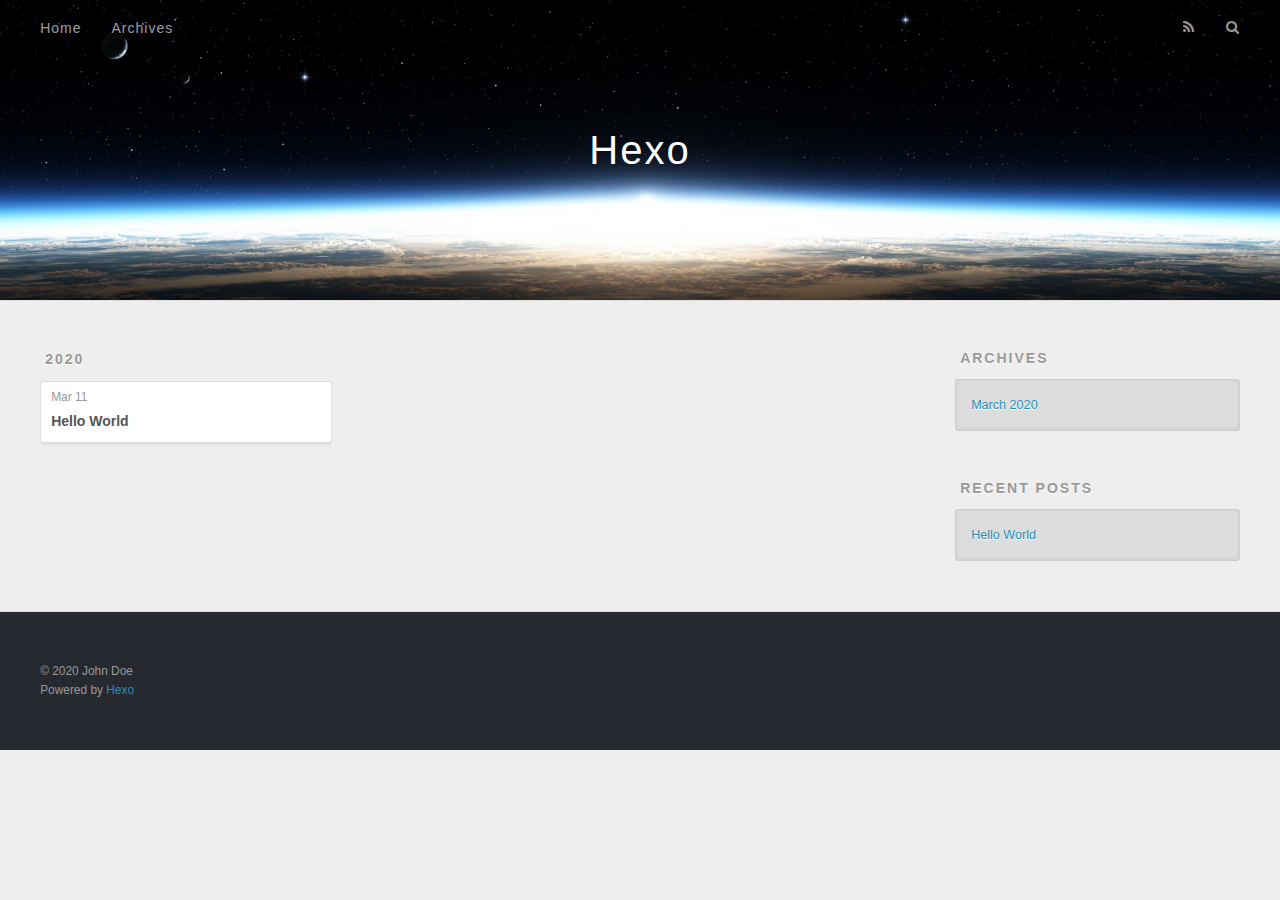
==== archives/index.html @ 2ec59926 "Site updated: 2020-03-11 22:30:48" ====
<!DOCTYPE html>
<html>
<head>
  <meta charset="utf-8">
  

  
  <title>Archives | Hexo</title>
  <meta name="viewport" content="width=device-width, initial-scale=1, maximum-scale=1">
  <meta property="og:type" content="website">
<meta property="og:title" content="Hexo">
<meta property="og:url" content="http://yoursite.com/archives/index.html">
<meta property="og:site_name" content="Hexo">
<meta property="og:locale" content="en_US">
<meta property="article:author" content="John Doe">
<meta name="twitter:card" content="summary">
  
    <link rel="alternate" href="/atom.xml" title="Hexo" type="application/atom+xml">
  
  
    <link rel="icon" href="/favicon.png">
  
  
    <link href="//fonts.googleapis.com/css?family=Source+Code+Pro" rel="stylesheet" type="text/css">
  
  
<link rel="stylesheet" href="/css/style.css">

<meta name="generator" content="Hexo 4.2.0"></head>

<body>
  <div id="container">
    <div id="wrap">
      <header id="header">
  <div id="banner"></div>
  <div id="header-outer" class="outer">
    <div id="header-title" class="inner">
      <h1 id="logo-wrap">
        <a href="/" id="logo">Hexo</a>
      </h1>
      
    </div>
    <div id="header-inner" class="inner">
      <nav id="main-nav">
        <a id="main-nav-toggle" class="nav-icon"></a>
        
          <a class="main-nav-link" href="/">Home</a>
        
          <a class="main-nav-link" href="/archives">Archives</a>
        
      </nav>
      <nav id="sub-nav">
        
          <a id="nav-rss-link" class="nav-icon" href="/atom.xml" title="RSS Feed"></a>
        
        <a id="nav-search-btn" class="nav-icon" title="Search"></a>
      </nav>
      <div id="search-form-wrap">
        <form action="//google.com/search" method="get" accept-charset="UTF-8" class="search-form"><input type="search" name="q" class="search-form-input" placeholder="Search"><button type="submit" class="search-form-submit">&#xF002;</button><input type="hidden" name="sitesearch" value="http://yoursite.com"></form>
      </div>
    </div>
  </div>
</header>
      <div class="outer">
        <section id="main">
  
  
    
    
      
      
      <section class="archives-wrap">
        <div class="archive-year-wrap">
          <a href="/archives/2020" class="archive-year">2020</a>
        </div>
        <div class="archives">
    
    <article class="archive-article archive-type-post">
  <div class="archive-article-inner">
    <header class="archive-article-header">
      <a href="/2020/03/11/hello-world/" class="archive-article-date">
  <time datetime="2020-03-11T14:07:43.048Z" itemprop="datePublished">Mar 11</time>
</a>
      
  
    <h1 itemprop="name">
      <a class="archive-article-title" href="/2020/03/11/hello-world/">Hello World</a>
    </h1>
  

    </header>
  </div>
</article>
  
  
    </div></section>
  


</section>
        
          <aside id="sidebar">
  
    

  
    

  
    
  
    
  <div class="widget-wrap">
    <h3 class="widget-title">Archives</h3>
    <div class="widget">
      <ul class="archive-list"><li class="archive-list-item"><a class="archive-list-link" href="/archives/2020/03/">March 2020</a></li></ul>
    </div>
  </div>


  
    
  <div class="widget-wrap">
    <h3 class="widget-title">Recent Posts</h3>
    <div class="widget">
      <ul>
        
          <li>
            <a href="/2020/03/11/hello-world/">Hello World</a>
          </li>
        
      </ul>
    </div>
  </div>

  
</aside>
        
      </div>
      <footer id="footer">
  
  <div class="outer">
    <div id="footer-info" class="inner">
      &copy; 2020 John Doe<br>
      Powered by <a href="http://hexo.io/" target="_blank">Hexo</a>
    </div>
  </div>
</footer>
    </div>
    <nav id="mobile-nav">
  
    <a href="/" class="mobile-nav-link">Home</a>
  
    <a href="/archives" class="mobile-nav-link">Archives</a>
  
</nav>
    

<script src="//ajax.googleapis.com/ajax/libs/jquery/2.0.3/jquery.min.js"></script>


  
<link rel="stylesheet" href="/fancybox/jquery.fancybox.css">

  
<script src="/fancybox/jquery.fancybox.pack.js"></script>




<script src="/js/script.js"></script>




  </div>
</body>
</html>
---- css/style.css ----
body {
  width: 100%;
}
body:before,
body:after {
  content: "";
  display: table;
}
body:after {
  clear: both;
}
html,
body,
div,
span,
applet,
object,
iframe,
h1,
h2,
h3,
h4,
h5,
h6,
p,
blockquote,
pre,
a,
abbr,
acronym,
address,
big,
cite,
code,
del,
dfn,
em,
img,
ins,
kbd,
q,
s,
samp,
small,
strike,
strong,
sub,
sup,
tt,
var,
dl,
dt,
dd,
ol,
ul,
li,
fieldset,
form,
label,
legend,
table,
caption,
tbody,
tfoot,
thead,
tr,
th,
td {
  margin: 0;
  padding: 0;
  border: 0;
  outline: 0;
  font-weight: inherit;
  font-style: inherit;
  font-family: inherit;
  font-size: 100%;
  vertical-align: baseline;
}
body {
  line-height: 1;
  color: #000;
  background: #fff;
}
ol,
ul {
  list-style: none;
}
table {
  border-collapse: separate;
  border-spacing: 0;
  vertical-align: middle;
}
caption,
th,
td {
  text-align: left;
  font-weight: normal;
  vertical-align: middle;
}
a img {
  border: none;
}
input,
button {
  margin: 0;
  padding: 0;
}
input::-moz-focus-inner,
button::-moz-focus-inner {
  border: 0;
  padding: 0;
}
@font-face {
  font-family: FontAwesome;
  font-style: normal;
  font-weight: normal;
  src: url("fonts/fontawesome-webfont.eot?v=#4.0.3");
  src: url("fonts/fontawesome-webfont.eot?#iefix&v=#4.0.3") format("embedded-opentype"), url("fonts/fontawesome-webfont.woff?v=#4.0.3") format("woff"), url("fonts/fontawesome-webfont.ttf?v=#4.0.3") format("truetype"), url("fonts/fontawesome-webfont.svg#fontawesomeregular?v=#4.0.3") format("svg");
}
html,
body,
#container {
  height: 100%;
}
body {
  background: #eee;
  font: 14px -apple-system, BlinkMacSystemFont, "Segoe UI", "Roboto", "Oxygen", "Ubuntu", "Cantarell", "Fira Sans", "Droid Sans", "Helvetica Neue", sans-serif;
  -webkit-text-size-adjust: 100%;
}
.outer {
  max-width: 1220px;
  margin: 0 auto;
  padding: 0 20px;
}
.outer:before,
.outer:after {
  content: "";
  display: table;
}
.outer:after {
  clear: both;
}
.inner {
  display: inline;
  float: left;
  width: 98.33333333333333%;
  margin: 0 0.833333333333333%;
}
.left,
.alignleft {
  float: left;
}
.right,
.alignright {
  float: right;
}
.clear {
  clear: both;
}
#container {
  position: relative;
}
.mobile-nav-on {
  overflow: hidden;
}
#wrap {
  height: 100%;
  width: 100%;
  position: absolute;
  top: 0;
  left: 0;
  -webkit-transition: 0.2s ease-out;
  -moz-transition: 0.2s ease-out;
  -ms-transition: 0.2s ease-out;
  transition: 0.2s ease-out;
  z-index: 1;
  background: #eee;
}
.mobile-nav-on #wrap {
  left: 280px;
}
@media screen and (min-width: 768px) {
  #main {
    display: inline;
    float: left;
    width: 73.33333333333333%;
    margin: 0 0.833333333333333%;
  }
}
.article-date,
.article-category-link,
.archive-year,
.widget-title {
  text-decoration: none;
  text-transform: uppercase;
  letter-spacing: 2px;
  color: #999;
  margin-bottom: 1em;
  margin-left: 5px;
  line-height: 1em;
  text-shadow: 0 1px #fff;
  font-weight: bold;
}
.article-inner,
.archive-article-inner {
  background: #fff;
  -webkit-box-shadow: 1px 2px 3px #ddd;
  box-shadow: 1px 2px 3px #ddd;
  border: 1px solid #ddd;
  border-radius: 3px;
}
.article-entry h1,
.widget h1 {
  font-size: 2em;
}
.article-entry h2,
.widget h2 {
  font-size: 1.5em;
}
.article-entry h3,
.widget h3 {
  font-size: 1.3em;
}
.article-entry h4,
.widget h4 {
  font-size: 1.2em;
}
.article-entry h5,
.widget h5 {
  font-size: 1em;
}
.article-entry h6,
.widget h6 {
  font-size: 1em;
  color: #999;
}
.article-entry hr,
.widget hr {
  border: 1px dashed #ddd;
}
.article-entry strong,
.widget strong {
  font-weight: bold;
}
.article-entry em,
.widget em,
.article-entry cite,
.widget cite {
  font-style: italic;
}
.article-entry sup,
.widget sup,
.article-entry sub,
.widget sub {
  font-size: 0.75em;
  line-height: 0;
  position: relative;
  vertical-align: baseline;
}
.article-entry sup,
.widget sup {
  top: -0.5em;
}
.article-entry sub,
.widget sub {
  bottom: -0.2em;
}
.article-entry small,
.widget small {
  font-size: 0.85em;
}
.article-entry acronym,
.widget acronym,
.article-entry abbr,
.widget abbr {
  border-bottom: 1px dotted;
}
.article-entry ul,
.widget ul,
.article-entry ol,
.widget ol,
.article-entry dl,
.widget dl {
  margin: 0 20px;
  line-height: 1.6em;
}
.article-entry ul ul,
.widget ul ul,
.article-entry ol ul,
.widget ol ul,
.article-entry ul ol,
.widget ul ol,
.article-entry ol ol,
.widget ol ol {
  margin-top: 0;
  margin-bottom: 0;
}
.article-entry ul,
.widget ul {
  list-style: disc;
}
.article-entry ol,
.widget ol {
  list-style: decimal;
}
.article-entry dt,
.widget dt {
  font-weight: bold;
}
#header {
  height: 300px;
  position: relative;
  border-bottom: 1px solid #ddd;
}
#header:before,
#header:after {
  content: "";
  position: absolute;
  left: 0;
  right: 0;
  height: 40px;
}
#header:before {
  top: 0;
  background: -webkit-linear-gradient(rgba(0,0,0,0.2), transparent);
  background: -moz-linear-gradient(rgba(0,0,0,0.2), transparent);
  background: -ms-linear-gradient(rgba(0,0,0,0.2), transparent);
  background: linear-gradient(rgba(0,0,0,0.2), transparent);
}
#header:after {
  bottom: 0;
  background: -webkit-linear-gradient(transparent, rgba(0,0,0,0.2));
  background: -moz-linear-gradient(transparent, rgba(0,0,0,0.2));
  background: -ms-linear-gradient(transparent, rgba(0,0,0,0.2));
  background: linear-gradient(transparent, rgba(0,0,0,0.2));
}
#header-outer {
  height: 100%;
  position: relative;
}
#header-inner {
  position: relative;
  overflow: hidden;
}
#banner {
  position: absolute;
  top: 0;
  left: 0;
  width: 100%;
  height: 100%;
  background: url("images/banner.jpg") center #000;
  -webkit-background-size: cover;
  -moz-background-size: cover;
  background-size: cover;
  z-index: -1;
}
#header-title {
  text-align: center;
  height: 40px;
  position: absolute;
  top: 50%;
  left: 0;
  margin-top: -20px;
}
#logo,
#subtitle {
  text-decoration: none;
  color: #fff;
  font-weight: 300;
  text-shadow: 0 1px 4px rgba(0,0,0,0.3);
}
#logo {
  font-size: 40px;
  line-height: 40px;
  letter-spacing: 2px;
}
#subtitle {
  font-size: 16px;
  line-height: 16px;
  letter-spacing: 1px;
}
#subtitle-wrap {
  margin-top: 16px;
}
#main-nav {
  float: left;
  margin-left: -15px;
}
.nav-icon,
.main-nav-link {
  float: left;
  color: #fff;
  opacity: 0.6;
  text-decoration: none;
  text-shadow: 0 1px rgba(0,0,0,0.2);
  -webkit-transition: opacity 0.2s;
  -moz-transition: opacity 0.2s;
  -ms-transition: opacity 0.2s;
  transition: opacity 0.2s;
  display: block;
  padding: 20px 15px;
}
.nav-icon:hover,
.main-nav-link:hover {
  opacity: 1;
}
.nav-icon {
  font-family: FontAwesome;
  text-align: center;
  font-size: 14px;
  width: 14px;
  height: 14px;
  padding: 20px 15px;
  position: relative;
  cursor: pointer;
}
.main-nav-link {
  font-weight: 300;
  letter-spacing: 1px;
}
@media screen and (max-width: 479px) {
  .main-nav-link {
    display: none;
  }
}
#main-nav-toggle {
  display: none;
}
#main-nav-toggle:before {
  content: "\f0c9";
}
@media screen and (max-width: 479px) {
  #main-nav-toggle {
    display: block;
  }
}
#sub-nav {
  float: right;
  margin-right: -15px;
}
#nav-rss-link:before {
  content: "\f09e";
}
#nav-search-btn:before {
  content: "\f002";
}
#search-form-wrap {
  position: absolute;
  top: 15px;
  width: 150px;
  height: 30px;
  right: -150px;
  opacity: 0;
  -webkit-transition: 0.2s ease-out;
  -moz-transition: 0.2s ease-out;
  -ms-transition: 0.2s ease-out;
  transition: 0.2s ease-out;
}
#search-form-wrap.on {
  opacity: 1;
  right: 0;
}
@media screen and (max-width: 479px) {
  #search-form-wrap {
    width: 100%;
    right: -100%;
  }
}
.search-form {
  position: absolute;
  top: 0;
  left: 0;
  right: 0;
  background: #fff;
  padding: 5px 15px;
  border-radius: 15px;
  -webkit-box-shadow: 0 0 10px rgba(0,0,0,0.3);
  box-shadow: 0 0 10px rgba(0,0,0,0.3);
}
.search-form-input {
  border: none;
  background: none;
  color: #555;
  width: 100%;
  font: 13px -apple-system, BlinkMacSystemFont, "Segoe UI", "Roboto", "Oxygen", "Ubuntu", "Cantarell", "Fira Sans", "Droid Sans", "Helvetica Neue", sans-serif;
  outline: none;
}
.search-form-input::-webkit-search-results-decoration,
.search-form-input::-webkit-search-cancel-button {
  -webkit-appearance: none;
}
.search-form-submit {
  position: absolute;
  top: 50%;
  right: 10px;
  margin-top: -7px;
  font: 13px FontAwesome;
  border: none;
  background: none;
  color: #bbb;
  cursor: pointer;
}
.search-form-submit:hover,
.search-form-submit:focus {
  color: #777;
}
.article {
  margin: 50px 0;
}
.article-inner {
  overflow: hidden;
}
.article-meta:before,
.article-meta:after {
  content: "";
  display: table;
}
.article-meta:after {
  clear: both;
}
.article-date {
  float: left;
}
.article-category {
  float: left;
  line-height: 1em;
  color: #ccc;
  text-shadow: 0 1px #fff;
  margin-left: 8px;
}
.article-category:before {
  content: "\2022";
}
.article-category-link {
  margin: 0 12px 1em;
}
.article-header {
  padding: 20px 20px 0;
}
.article-title {
  text-decoration: none;
  font-size: 2em;
  font-weight: bold;
  color: #555;
  line-height: 1.1em;
  -webkit-transition: color 0.2s;
  -moz-transition: color 0.2s;
  -ms-transition: color 0.2s;
  transition: color 0.2s;
}
a.article-title:hover {
  color: #258fb8;
}
.article-entry {
  color: #555;
  padding: 0 20px;
}
.article-entry:before,
.article-entry:after {
  content: "";
  display: table;
}
.article-entry:after {
  clear: both;
}
.article-entry p,
.article-entry table {
  line-height: 1.6em;
  margin: 1.6em 0;
}
.article-entry h1,
.article-entry h2,
.article-entry h3,
.article-entry h4,
.article-entry h5,
.article-entry h6 {
  font-weight: bold;
}
.article-entry h1,
.article-entry h2,
.article-entry h3,
.article-entry h4,
.article-entry h5,
.article-entry h6 {
  line-height: 1.1em;
  margin: 1.1em 0;
}
.article-entry a {
  color: #258fb8;
  text-decoration: none;
}
.article-entry a:hover {
  text-decoration: underline;
}
.article-entry ul,
.article-entry ol,
.article-entry dl {
  margin-top: 1.6em;
  margin-bottom: 1.6em;
}
.article-entry img,
.article-entry video {
  max-width: 100%;
  height: auto;
  display: block;
  margin: auto;
}
.article-entry iframe {
  border: none;
}
.article-entry table {
  width: 100%;
  border-collapse: collapse;
  border-spacing: 0;
}
.article-entry th {
  font-weight: bold;
  border-bottom: 3px solid #ddd;
  padding-bottom: 0.5em;
}
.article-entry td {
  border-bottom: 1px solid #ddd;
  padding: 10px 0;
}
.article-entry blockquote {
  font-family: Georgia, "Times New Roman", serif;
  font-size: 1.4em;
  margin: 1.6em 20px;
  text-align: center;
}
.article-entry blockquote footer {
  font-size: 14px;
  margin: 1.6em 0;
  font-family: -apple-system, BlinkMacSystemFont, "Segoe UI", "Roboto", "Oxygen", "Ubuntu", "Cantarell", "Fira Sans", "Droid Sans", "Helvetica Neue", sans-serif;
}
.article-entry blockquote footer cite:before {
  content: "—";
  padding: 0 0.5em;
}
.article-entry .pullquote {
  text-align: left;
  width: 45%;
  margin: 0;
}
.article-entry .pullquote.left {
  margin-left: 0.5em;
  margin-right: 1em;
}
.article-entry .pullquote.right {
  margin-right: 0.5em;
  margin-left: 1em;
}
.article-entry .caption {
  color: #999;
  display: block;
  font-size: 0.9em;
  margin-top: 0.5em;
  position: relative;
  text-align: center;
}
.article-entry .video-container {
  position: relative;
  padding-top: 56.25%;
  height: 0;
  overflow: hidden;
}
.article-entry .video-container iframe,
.article-entry .video-container object,
.article-entry .video-container embed {
  position: absolute;
  top: 0;
  left: 0;
  width: 100%;
  height: 100%;
  margin-top: 0;
}
.article-more-link a {
  display: inline-block;
  line-height: 1em;
  padding: 6px 15px;
  border-radius: 15px;
  background: #eee;
  color: #999;
  text-shadow: 0 1px #fff;
  text-decoration: none;
}
.article-more-link a:hover {
  background: #258fb8;
  color: #fff;
  text-decoration: none;
  text-shadow: 0 1px #1e7293;
}
.article-footer {
  font-size: 0.85em;
  line-height: 1.6em;
  border-top: 1px solid #ddd;
  padding-top: 1.6em;
  margin: 0 20px 20px;
}
.article-footer:before,
.article-footer:after {
  content: "";
  display: table;
}
.article-footer:after {
  clear: both;
}
.article-footer a {
  color: #999;
  text-decoration: none;
}
.article-footer a:hover {
  color: #555;
}
.article-tag-list-item {
  float: left;
  margin-right: 10px;
}
.article-tag-list-link:before {
  content: "#";
}
.article-comment-link {
  float: right;
}
.article-comment-link:before {
  content: "\f075";
  font-family: FontAwesome;
  padding-right: 8px;
}
.article-share-link {
  cursor: pointer;
  float: right;
  margin-left: 20px;
}
.article-share-link:before {
  content: "\f064";
  font-family: FontAwesome;
  padding-right: 6px;
}
#article-nav {
  position: relative;
}
#article-nav:before,
#article-nav:after {
  content: "";
  display: table;
}
#article-nav:after {
  clear: both;
}
@media screen and (min-width: 768px) {
  #article-nav {
    margin: 50px 0;
  }
  #article-nav:before {
    width: 8px;
    height: 8px;
    position: absolute;
    top: 50%;
    left: 50%;
    margin-top: -4px;
    margin-left: -4px;
    content: "";
    border-radius: 50%;
    background: #ddd;
    -webkit-box-shadow: 0 1px 2px #fff;
    box-shadow: 0 1px 2px #fff;
  }
}
.article-nav-link-wrap {
  text-decoration: none;
  text-shadow: 0 1px #fff;
  color: #999;
  -webkit-box-sizing: border-box;
  -moz-box-sizing: border-box;
  box-sizing: border-box;
  margin-top: 50px;
  text-align: center;
  display: block;
}
.article-nav-link-wrap:hover {
  color: #555;
}
@media screen and (min-width: 768px) {
  .article-nav-link-wrap {
    width: 50%;
    margin-top: 0;
  }
}
@media screen and (min-width: 768px) {
  #article-nav-newer {
    float: left;
    text-align: right;
    padding-right: 20px;
  }
}
@media screen and (min-width: 768px) {
  #article-nav-older {
    float: right;
    text-align: left;
    padding-left: 20px;
  }
}
.article-nav-caption {
  text-transform: uppercase;
  letter-spacing: 2px;
  color: #ddd;
  line-height: 1em;
  font-weight: bold;
}
#article-nav-newer .article-nav-caption {
  margin-right: -2px;
}
.article-nav-title {
  font-size: 0.85em;
  line-height: 1.6em;
  margin-top: 0.5em;
}
.article-share-box {
  position: absolute;
  display: none;
  background: #fff;
  -webkit-box-shadow: 1px 2px 10px rgba(0,0,0,0.2);
  box-shadow: 1px 2px 10px rgba(0,0,0,0.2);
  border-radius: 3px;
  margin-left: -145px;
  overflow: hidden;
  z-index: 1;
}
.article-share-box.on {
  display: block;
}
.article-share-input {
  width: 100%;
  background: none;
  -webkit-box-sizing: border-box;
  -moz-box-sizing: border-box;
  box-sizing: border-box;
  font: 14px -apple-system, BlinkMacSystemFont, "Segoe UI", "Roboto", "Oxygen", "Ubuntu", "Cantarell", "Fira Sans", "Droid Sans", "Helvetica Neue", sans-serif;
  padding: 0 15px;
  color: #555;
  outline: none;
  border: 1px solid #ddd;
  border-radius: 3px 3px 0 0;
  height: 36px;
  line-height: 36px;
}
.article-share-links {
  background: #eee;
}
.article-share-links:before,
.article-share-links:after {
  content: "";
  display: table;
}
.article-share-links:after {
  clear: both;
}
.article-share-twitter,
.article-share-facebook,
.article-share-pinterest,
.article-share-google {
  width: 50px;
  height: 36px;
  display: block;
  float: left;
  position: relative;
  color: #999;
  text-shadow: 0 1px #fff;
}
.article-share-twitter:before,
.article-share-facebook:before,
.article-share-pinterest:before,
.article-share-google:before {
  font-size: 20px;
  font-family: FontAwesome;
  width: 20px;
  height: 20px;
  position: absolute;
  top: 50%;
  left: 50%;
  margin-top: -10px;
  margin-left: -10px;
  text-align: center;
}
.article-share-twitter:hover,
.article-share-facebook:hover,
.article-share-pinterest:hover,
.article-share-google:hover {
  color: #fff;
}
.article-share-twitter:before {
  content: "\f099";
}
.article-share-twitter:hover {
  background: #00aced;
  text-shadow: 0 1px #008abe;
}
.article-share-facebook:before {
  content: "\f09a";
}
.article-share-facebook:hover {
  background: #3b5998;
  text-shadow: 0 1px #2f477a;
}
.article-share-pinterest:before {
  content: "\f0d2";
}
.article-share-pinterest:hover {
  background: #cb2027;
  text-shadow: 0 1px #a21a1f;
}
.article-share-google:before {
  content: "\f0d5";
}
.article-share-google:hover {
  background: #dd4b39;
  text-shadow: 0 1px #be3221;
}
.article-gallery {
  background: #000;
  position: relative;
}
.article-gallery-photos {
  position: relative;
  overflow: hidden;
}
.article-gallery-img {
  display: none;
  max-width: 100%;
}
.article-gallery-img:first-child {
  display: block;
}
.article-gallery-img.loaded {
  position: absolute;
  display: block;
}
.article-gallery-img img {
  display: block;
  max-width: 100%;
  margin: 0 auto;
}
#comments {
  background: #fff;
  -webkit-box-shadow: 1px 2px 3px #ddd;
  box-shadow: 1px 2px 3px #ddd;
  padding: 20px;
  border: 1px solid #ddd;
  border-radius: 3px;
  margin: 50px 0;
}
#comments a {
  color: #258fb8;
}
.archives-wrap {
  margin: 50px 0;
}
.archives:before,
.archives:after {
  content: "";
  display: table;
}
.archives:after {
  clear: both;
}
.archive-year-wrap {
  margin-bottom: 1em;
}
.archives {
  -webkit-column-gap: 10px;
  -moz-column-gap: 10px;
  column-gap: 10px;
}
@media screen and (min-width: 480px) and (max-width: 767px) {
  .archives {
    -webkit-column-count: 2;
    -moz-column-count: 2;
    column-count: 2;
  }
}
@media screen and (min-width: 768px) {
  .archives {
    -webkit-column-count: 3;
    -moz-column-count: 3;
    column-count: 3;
  }
}
.archive-article {
  -webkit-column-break-inside: avoid;
  page-break-inside: avoid;
  overflow: hidden;
  break-inside: avoid-column;
}
.archive-article-inner {
  padding: 10px;
  margin-bottom: 15px;
}
.archive-article-title {
  text-decoration: none;
  font-weight: bold;
  color: #555;
  -webkit-transition: color 0.2s;
  -moz-transition: color 0.2s;
  -ms-transition: color 0.2s;
  transition: color 0.2s;
  line-height: 1.6em;
}
.archive-article-title:hover {
  color: #258fb8;
}
.archive-article-footer {
  margin-top: 1em;
}
.archive-article-date {
  color: #999;
  text-decoration: none;
  font-size: 0.85em;
  line-height: 1em;
  margin-bottom: 0.5em;
  display: block;
}
#page-nav {
  margin: 50px auto;
  background: #fff;
  -webkit-box-shadow: 1px 2px 3px #ddd;
  box-shadow: 1px 2px 3px #ddd;
  border: 1px solid #ddd;
  border-radius: 3px;
  text-align: center;
  color: #999;
  overflow: hidden;
}
#page-nav:before,
#page-nav:after {
  content: "";
  display: table;
}
#page-nav:after {
  clear: both;
}
#page-nav a,
#page-nav span {
  padding: 10px 20px;
  line-height: 1;
  height: 2ex;
}
#page-nav a {
  color: #999;
  text-decoration: none;
}
#page-nav a:hover {
  background: #999;
  color: #fff;
}
#page-nav .prev {
  float: left;
}
#page-nav .next {
  float: right;
}
#page-nav .page-number {
  display: inline-block;
}
@media screen and (max-width: 479px) {
  #page-nav .page-number {
    display: none;
  }
}
#page-nav .current {
  color: #555;
  font-weight: bold;
}
#page-nav .space {
  color: #ddd;
}
#footer {
  background: #262a30;
  padding: 50px 0;
  border-top: 1px solid #ddd;
  color: #999;
}
#footer a {
  color: #258fb8;
  text-decoration: none;
}
#footer a:hover {
  text-decoration: underline;
}
#footer-info {
  line-height: 1.6em;
  font-size: 0.85em;
}
.article-entry pre,
.article-entry .highlight {
  background: #2d2d2d;
  margin: 0 -20px;
  padding: 15px 20px;
  border-style: solid;
  border-color: #ddd;
  border-width: 1px 0;
  overflow: auto;
  color: #ccc;
  line-height: 22.400000000000002px;
}
.article-entry .highlight .gutter pre,
.article-entry .gist .gist-file .gist-data .line-numbers {
  color: #666;
  font-size: 0.85em;
}
.article-entry pre,
.article-entry code {
  font-family: "Source Code Pro", Consolas, Monaco, Menlo, Consolas, monospace;
}
.article-entry code {
  background: #eee;
  text-shadow: 0 1px #fff;
  padding: 0 0.3em;
}
.article-entry pre code {
  background: none;
  text-shadow: none;
  padding: 0;
}
.article-entry .highlight pre {
  border: none;
  margin: 0;
  padding: 0;
}
.article-entry .highlight table {
  margin: 0;
  width: auto;
}
.article-entry .highlight td {
  border: none;
  padding: 0;
}
.article-entry .highlight figcaption {
  font-size: 0.85em;
  color: #999;
  line-height: 1em;
  margin-bottom: 1em;
}
.article-entry .highlight figcaption:before,
.article-entry .highlight figcaption:after {
  content: "";
  display: table;
}
.article-entry .highlight figcaption:after {
  clear: both;
}
.article-entry .highlight figcaption a {
  float: right;
}
.article-entry .highlight .gutter pre {
  text-align: right;
  padding-right: 20px;
}
.article-entry .highlight .line {
  height: 22.400000000000002px;
}
.article-entry .highlight .line.marked {
  background: #515151;
}
.article-entry .gist {
  margin: 0 -20px;
  border-style: solid;
  border-color: #ddd;
  border-width: 1px 0;
  background: #2d2d2d;
  padding: 15px 20px 15px 0;
}
.article-entry .gist .gist-file {
  border: none;
  font-family: "Source Code Pro", Consolas, Monaco, Menlo, Consolas, monospace;
  margin: 0;
}
.article-entry .gist .gist-file .gist-data {
  background: none;
  border: none;
}
.article-entry .gist .gist-file .gist-data .line-numbers {
  background: none;
  border: none;
  padding: 0 20px 0 0;
}
.article-entry .gist .gist-file .gist-data .line-data {
  padding: 0 !important;
}
.article-entry .gist .gist-file .highlight {
  margin: 0;
  padding: 0;
  border: none;
}
.article-entry .gist .gist-file .gist-meta {
  background: #2d2d2d;
  color: #999;
  font: 0.85em -apple-system, BlinkMacSystemFont, "Segoe UI", "Roboto", "Oxygen", "Ubuntu", "Cantarell", "Fira Sans", "Droid Sans", "Helvetica Neue", sans-serif;
  text-shadow: 0 0;
  padding: 0;
  margin-top: 1em;
  margin-left: 20px;
}
.article-entry .gist .gist-file .gist-meta a {
  color: #258fb8;
  font-weight: normal;
}
.article-entry .gist .gist-file .gist-meta a:hover {
  text-decoration: underline;
}
pre .comment,
pre .title {
  color: #999;
}
pre .variable,
pre .attribute,
pre .tag,
pre .regexp,
pre .ruby .constant,
pre .xml .tag .title,
pre .xml .pi,
pre .xml .doctype,
pre .html .doctype,
pre .css .id,
pre .css .class,
pre .css .pseudo {
  color: #f2777a;
}
pre .number,
pre .preprocessor,
pre .built_in,
pre .literal,
pre .params,
pre .constant {
  color: #f99157;
}
pre .class,
pre .ruby .class .title,
pre .css .rules .attribute {
  color: #9c9;
}
pre .string,
pre .value,
pre .inheritance,
pre .header,
pre .ruby .symbol,
pre .xml .cdata {
  color: #9c9;
}
pre .css .hexcolor {
  color: #6cc;
}
pre .function,
pre .python .decorator,
pre .python .title,
pre .ruby .function .title,
pre .ruby .title .keyword,
pre .perl .sub,
pre .javascript .title,
pre .coffeescript .title {
  color: #69c;
}
pre .keyword,
pre .javascript .function {
  color: #c9c;
}
@media screen and (max-width: 479px) {
  #mobile-nav {
    position: absolute;
    top: 0;
    left: 0;
    width: 280px;
    height: 100%;
    background: #191919;
    border-right: 1px solid #fff;
  }
}
@media screen and (max-width: 479px) {
  .mobile-nav-link {
    display: block;
    color: #999;
    text-decoration: none;
    padding: 15px 20px;
    font-weight: bold;
  }
  .mobile-nav-link:hover {
    color: #fff;
  }
}
@media screen and (min-width: 768px) {
  #sidebar {
    display: inline;
    float: left;
    width: 23.333333333333332%;
    margin: 0 0.833333333333333%;
  }
}
.widget-wrap {
  margin: 50px 0;
}
.widget {
  color: #777;
  text-shadow: 0 1px #fff;
  background: #ddd;
  -webkit-box-shadow: 0 -1px 4px #ccc inset;
  box-shadow: 0 -1px 4px #ccc inset;
  border: 1px solid #ccc;
  padding: 15px;
  border-radius: 3px;
}
.widget a {
  color: #258fb8;
  text-decoration: none;
}
.widget a:hover {
  text-decoration: underline;
}
.widget ul ul,
.widget ol ul,
.widget dl ul,
.widget ul ol,
.widget ol ol,
.widget dl ol,
.widget ul dl,
.widget ol dl,
.widget dl dl {
  margin-left: 15px;
  list-style: disc;
}
.widget {
  line-height: 1.6em;
  word-wrap: break-word;
  font-size: 0.9em;
}
.widget ul,
.widget ol {
  list-style: none;
  margin: 0;
}
.widget ul ul,
.widget ol ul,
.widget ul ol,
.widget ol ol {
  margin: 0 20px;
}
.widget ul ul,
.widget ol ul {
  list-style: disc;
}
.widget ul ol,
.widget ol ol {
  list-style: decimal;
}
.category-list-count,
.tag-list-count,
.archive-list-count {
  padding-left: 5px;
  color: #999;
  font-size: 0.85em;
}
.category-list-count:before,
.tag-list-count:before,
.archive-list-count:before {
  content: "(";
}
.category-list-count:after,
.tag-list-count:after,
.archive-list-count:after {
  content: ")";
}
.tagcloud a {
  margin-right: 5px;
  display: inline-block;
}
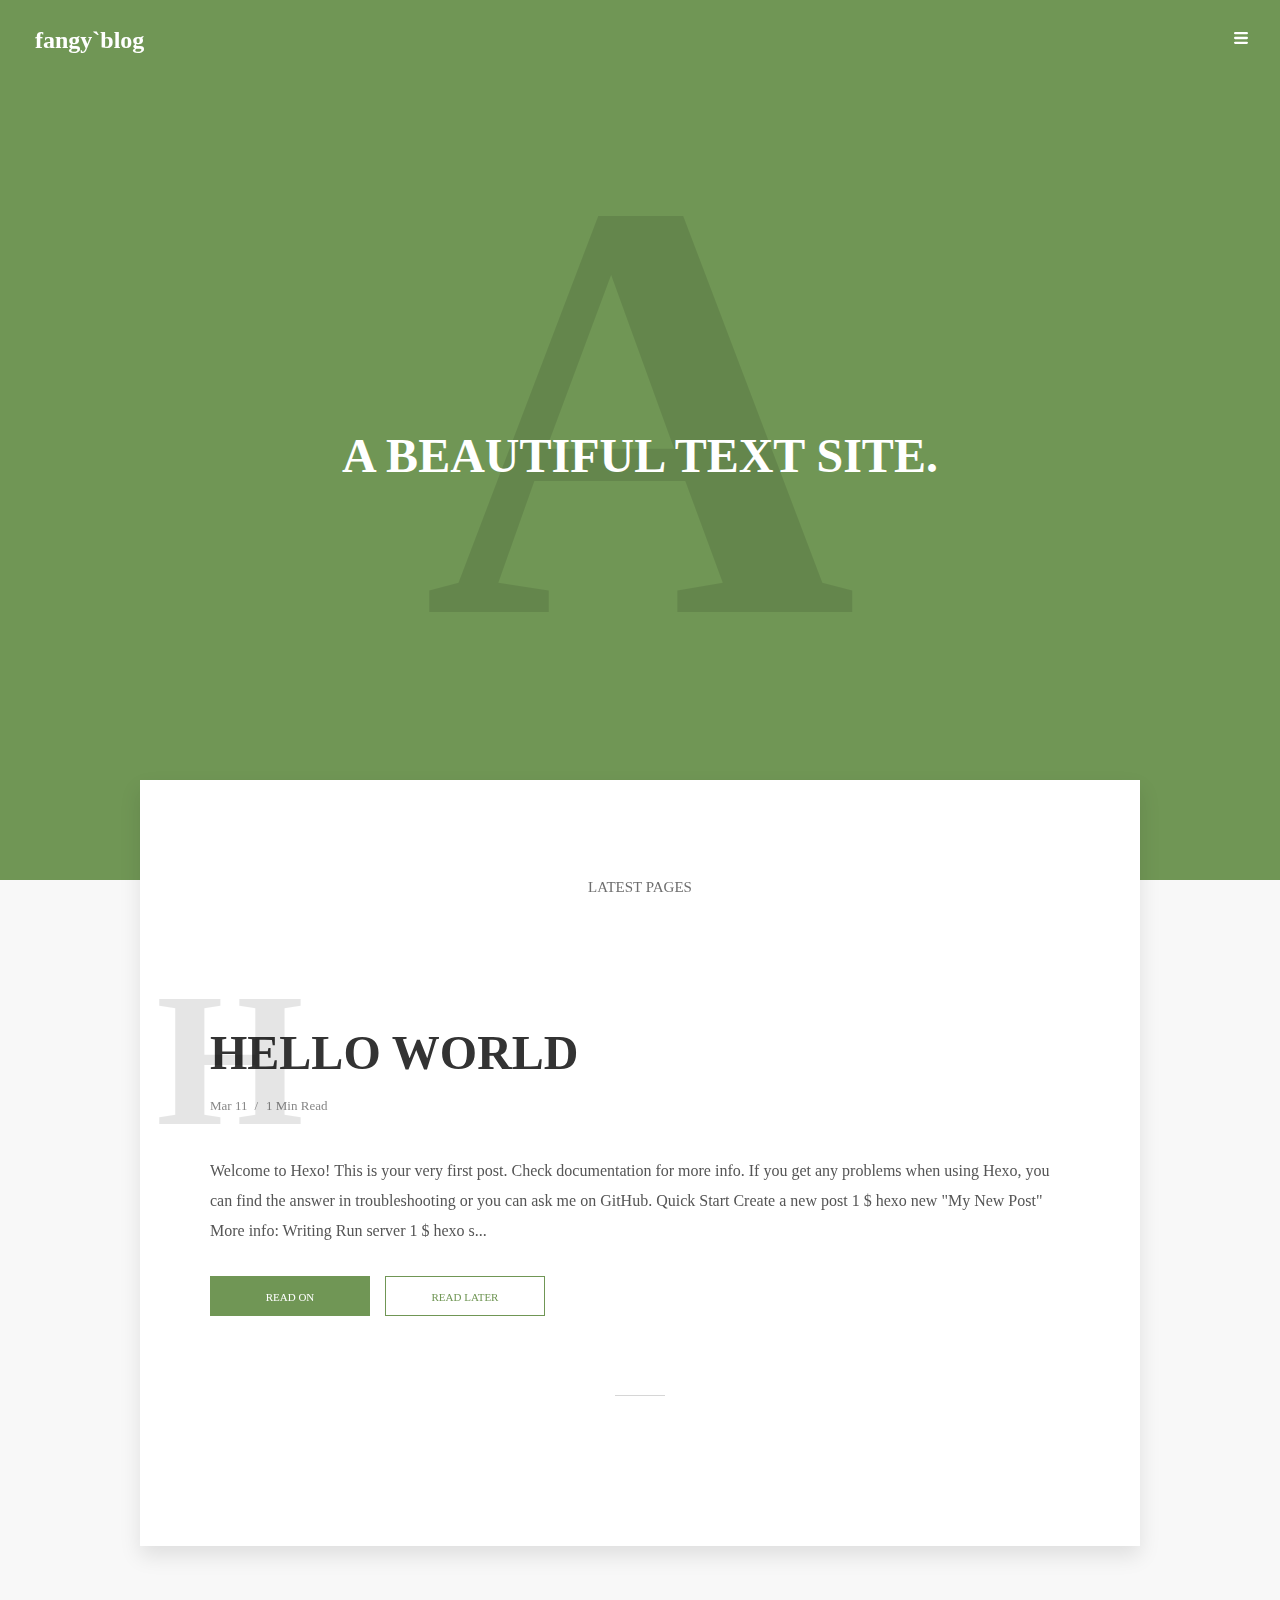
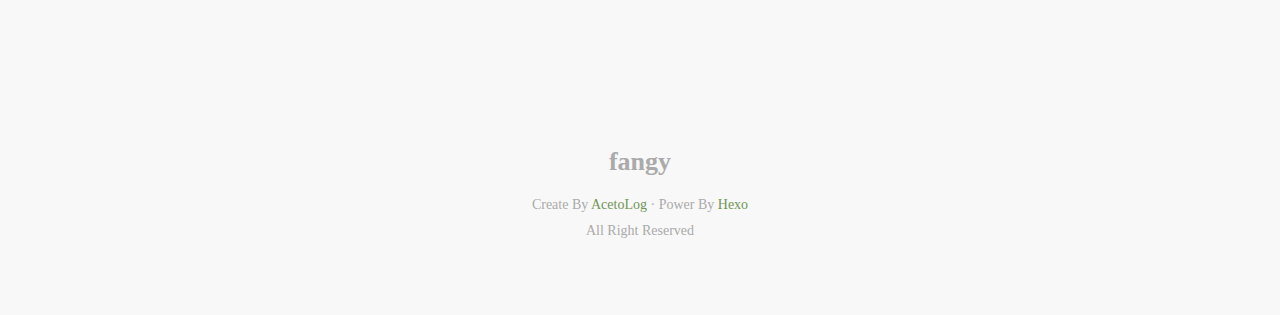
==== commit 83d7541f: "Site updated: 2020-03-12 11:44:13" ====
--- a/archives/index.html
+++ b/archives/index.html
@@ -1,178 +1,18 @@
-<!DOCTYPE html>
-<html>
-<head>
-  <meta charset="utf-8">
-  
+<!DOCTYPE html><html lang="en"><head><meta charset="UTF-8"><title></title><meta name="viewport" content="width=device-width, initial-scale=1"><link rel="stylesheet" href="/./css/style.css"><link rel="shortcut icon" href="/./favicon.ico"><link rel="apple-touch-icon" href="/./apple-touch-icon.png"><meta name="generator" content="Hexo 4.2.0"><link rel="alternate" href="/atom.xml" title="fangy`blog" type="application/atom+xml">
+</head><body><header class="al_header al_pos_fixed"><div class="al_header_container dis_flex_jcenter"><div class="al_header_container_left"><div class="al_header_site_title"><a href="/">fangy`blog</a></div></div><div class="dis_flex_jcenter"><div class="al_header_setting"><svg class="al_header_icon"><use xmlns="http://www.w3.org/2000/svg" xlink:href="/assets/svg_icons.svg#svg-menu"></use></svg></div></div></div></header><div class="al_sidebar"><div class="al_sidebar_overlay al_full_cover"></div><div class="al_pos_fixed al_sidebar_cnt"><div class="dis_flex_acenter al_sidebar_header"><h3>fangy`blog</h3><div class="al_sidebar_close al_header_setting"><svg class="al_header_icon"><use xmlns="http://www.w3.org/2000/svg" xlink:href="/assets/svg_icons.svg#svg-close"></use></svg></div></div><div class="al_sidebar_author_cnt"><div class="al_sidebar_author_info"><h4>fangy</h4><img class="al_sidebar_avatar" src="http://img1.imgtn.bdimg.com/it/u=561326960,1564995287&amp;fm=11&amp;gp=0.jpg"><p></p></div></div></div></div><div class="al_index_background dis_flex_center al_full_cover"><div class="al_pos_ab al_letter al_index_background_letter">A</div><h2 class="al_index_background_bio">A Beautiful Text Site.</h2></div><div class="al_index_container"><div class="al_pos_ab al_fake_background"></div><div class="al_main_container"><div class="al_section_container dis_flex_jcenter"><div class="section_header">LATEST PAGES</div></div><ur class="al_post_list"><li class="al_index_pageList_item al_index_page_seperator"><div class="al_index_post_title_cnt dis_flex"><div class="al_pos_ab al_letter al_index_post_title_letter">H</div><h2 class="al_index_post_title"><a href="/2020/03/11/hello-world/">Hello World</a></h2><div class="al_index_post_extra dis_flex"><div class="al_index_post_date al_index_post_extra_item">Mar 11</div><div class="al_index_post_read_time">1 Min Read</div></div></div><div class="al_index_post_excerpt_cnt"><p class="al_index_post_excerpt">Welcome to Hexo! This is your very first post. Check documentation for more info. If you get any problems when using Hexo, you can find the answer in troubleshooting or you can ask me on GitHub.
 
-  
-  <title>Archives | Hexo</title>
-  <meta name="viewport" content="width=device-width, initial-scale=1, maximum-scale=1">
-  <meta property="og:type" content="website">
-<meta property="og:title" content="Hexo">
-<meta property="og:url" content="http://yoursite.com/archives/index.html">
-<meta property="og:site_name" content="Hexo">
-<meta property="og:locale" content="en_US">
-<meta property="article:author" content="John Doe">
-<meta name="twitter:card" content="summary">
-  
-    <link rel="alternate" href="/atom.xml" title="Hexo" type="application/atom+xml">
-  
-  
-    <link rel="icon" href="/favicon.png">
-  
-  
-    <link href="//fonts.googleapis.com/css?family=Source+Code+Pro" rel="stylesheet" type="text/css">
-  
-  
-<link rel="stylesheet" href="/css/style.css">
-
-<meta name="generator" content="Hexo 4.2.0"></head>
-
-<body>
-  <div id="container">
-    <div id="wrap">
-      <header id="header">
-  <div id="banner"></div>
-  <div id="header-outer" class="outer">
-    <div id="header-title" class="inner">
-      <h1 id="logo-wrap">
-        <a href="/" id="logo">Hexo</a>
-      </h1>
-      
-    </div>
-    <div id="header-inner" class="inner">
-      <nav id="main-nav">
-        <a id="main-nav-toggle" class="nav-icon"></a>
-        
-          <a class="main-nav-link" href="/">Home</a>
-        
-          <a class="main-nav-link" href="/archives">Archives</a>
-        
-      </nav>
-      <nav id="sub-nav">
-        
-          <a id="nav-rss-link" class="nav-icon" href="/atom.xml" title="RSS Feed"></a>
-        
-        <a id="nav-search-btn" class="nav-icon" title="Search"></a>
-      </nav>
-      <div id="search-form-wrap">
-        <form action="//google.com/search" method="get" accept-charset="UTF-8" class="search-form"><input type="search" name="q" class="search-form-input" placeholder="Search"><button type="submit" class="search-form-submit">&#xF002;</button><input type="hidden" name="sitesearch" value="http://yoursite.com"></form>
-      </div>
-    </div>
-  </div>
-</header>
-      <div class="outer">
-        <section id="main">
-  
-  
-    
-    
-      
-      
-      <section class="archives-wrap">
-        <div class="archive-year-wrap">
-          <a href="/archives/2020" class="archive-year">2020</a>
-        </div>
-        <div class="archives">
-    
-    <article class="archive-article archive-type-post">
-  <div class="archive-article-inner">
-    <header class="archive-article-header">
-      <a href="/2020/03/11/hello-world/" class="archive-article-date">
-  <time datetime="2020-03-11T14:07:43.048Z" itemprop="datePublished">Mar 11</time>
-</a>
-      
-  
-    <h1 itemprop="name">
-      <a class="archive-article-title" href="/2020/03/11/hello-world/">Hello World</a>
-    </h1>
-  
-
-    </header>
-  </div>
-</article>
-  
-  
-    </div></section>
-  
+Quick Start
+Create a new post
+1
 
 
-</section>
-        
-          <aside id="sidebar">
-  
-    
-
-  
-    
-
-  
-    
-  
-    
-  <div class="widget-wrap">
-    <h3 class="widget-title">Archives</h3>
-    <div class="widget">
-      <ul class="archive-list"><li class="archive-list-item"><a class="archive-list-link" href="/archives/2020/03/">March 2020</a></li></ul>
-    </div>
-  </div>
+$ hexo new &quot;My New Post&quot;
 
 
-  
-    
-  <div class="widget-wrap">
-    <h3 class="widget-title">Recent Posts</h3>
-    <div class="widget">
-      <ul>
-        
-          <li>
-            <a href="/2020/03/11/hello-world/">Hello World</a>
-          </li>
-        
-      </ul>
-    </div>
-  </div>
+More info: Writing
 
-  
-</aside>
-        
-      </div>
-      <footer id="footer">
-  
-  <div class="outer">
-    <div id="footer-info" class="inner">
-      &copy; 2020 John Doe<br>
-      Powered by <a href="http://hexo.io/" target="_blank">Hexo</a>
-    </div>
-  </div>
-</footer>
-    </div>
-    <nav id="mobile-nav">
-  
-    <a href="/" class="mobile-nav-link">Home</a>
-  
-    <a href="/archives" class="mobile-nav-link">Archives</a>
-  
-</nav>
-    
-
-<script src="//ajax.googleapis.com/ajax/libs/jquery/2.0.3/jquery.min.js"></script>
+Run server
+1
 
 
-  
-<link rel="stylesheet" href="/fancybox/jquery.fancybox.css">
-
-  
-<script src="/fancybox/jquery.fancybox.pack.js"></script>
-
-
-
-
-<script src="/js/script.js"></script>
-
-
-
-
-  </div>
-</body>
-</html>+$ hexo s...</p></div><div class="al_index_post_button_cnt dis_flex"><a class="al_button al_button_red al_index_post_button" href="/2020/03/11/hello-world/">READ ON</a><a class="al_button al_button_white al_index_post_button" href="https://getpocket.com/edit?url=http%3A%2F%2Fyoursite.com%2F%2F2020%2F03%2F11%2Fhello-world%2F" target="_blank" rel="noopener">READ LATER</a></div></li></ur><nav class="dis_flex post-nav"><span class="prev"></span><span class="next"></span></nav></div></div><div class="al_index_footer dis_flex dis_flex_center"><div class="al_index_footer_item al_index_footer_title">fangy</div><div class="al_index_footer_item al_index_footer_extra">Create By <a href="https://github.com/iGuan7u/Acetolog" target="_blank" rel="noopener">AcetoLog </a>· Power By <a href="https://hexo.io/" target="_blank" rel="noopener">Hexo</a></div><div class="al_index_footer_item al_index_footer_extra_right">All Right Reserved</div></div><script type="text/javascript" async="async" src="/javascripts/acelog.js"></script></body></html>--- a/css/style.css
+++ b/css/style.css
@@ -1,1374 +1 @@
-body {
-  width: 100%;
-}
-body:before,
-body:after {
-  content: "";
-  display: table;
-}
-body:after {
-  clear: both;
-}
-html,
-body,
-div,
-span,
-applet,
-object,
-iframe,
-h1,
-h2,
-h3,
-h4,
-h5,
-h6,
-p,
-blockquote,
-pre,
-a,
-abbr,
-acronym,
-address,
-big,
-cite,
-code,
-del,
-dfn,
-em,
-img,
-ins,
-kbd,
-q,
-s,
-samp,
-small,
-strike,
-strong,
-sub,
-sup,
-tt,
-var,
-dl,
-dt,
-dd,
-ol,
-ul,
-li,
-fieldset,
-form,
-label,
-legend,
-table,
-caption,
-tbody,
-tfoot,
-thead,
-tr,
-th,
-td {
-  margin: 0;
-  padding: 0;
-  border: 0;
-  outline: 0;
-  font-weight: inherit;
-  font-style: inherit;
-  font-family: inherit;
-  font-size: 100%;
-  vertical-align: baseline;
-}
-body {
-  line-height: 1;
-  color: #000;
-  background: #fff;
-}
-ol,
-ul {
-  list-style: none;
-}
-table {
-  border-collapse: separate;
-  border-spacing: 0;
-  vertical-align: middle;
-}
-caption,
-th,
-td {
-  text-align: left;
-  font-weight: normal;
-  vertical-align: middle;
-}
-a img {
-  border: none;
-}
-input,
-button {
-  margin: 0;
-  padding: 0;
-}
-input::-moz-focus-inner,
-button::-moz-focus-inner {
-  border: 0;
-  padding: 0;
-}
-@font-face {
-  font-family: FontAwesome;
-  font-style: normal;
-  font-weight: normal;
-  src: url("fonts/fontawesome-webfont.eot?v=#4.0.3");
-  src: url("fonts/fontawesome-webfont.eot?#iefix&v=#4.0.3") format("embedded-opentype"), url("fonts/fontawesome-webfont.woff?v=#4.0.3") format("woff"), url("fonts/fontawesome-webfont.ttf?v=#4.0.3") format("truetype"), url("fonts/fontawesome-webfont.svg#fontawesomeregular?v=#4.0.3") format("svg");
-}
-html,
-body,
-#container {
-  height: 100%;
-}
-body {
-  background: #eee;
-  font: 14px -apple-system, BlinkMacSystemFont, "Segoe UI", "Roboto", "Oxygen", "Ubuntu", "Cantarell", "Fira Sans", "Droid Sans", "Helvetica Neue", sans-serif;
-  -webkit-text-size-adjust: 100%;
-}
-.outer {
-  max-width: 1220px;
-  margin: 0 auto;
-  padding: 0 20px;
-}
-.outer:before,
-.outer:after {
-  content: "";
-  display: table;
-}
-.outer:after {
-  clear: both;
-}
-.inner {
-  display: inline;
-  float: left;
-  width: 98.33333333333333%;
-  margin: 0 0.833333333333333%;
-}
-.left,
-.alignleft {
-  float: left;
-}
-.right,
-.alignright {
-  float: right;
-}
-.clear {
-  clear: both;
-}
-#container {
-  position: relative;
-}
-.mobile-nav-on {
-  overflow: hidden;
-}
-#wrap {
-  height: 100%;
-  width: 100%;
-  position: absolute;
-  top: 0;
-  left: 0;
-  -webkit-transition: 0.2s ease-out;
-  -moz-transition: 0.2s ease-out;
-  -ms-transition: 0.2s ease-out;
-  transition: 0.2s ease-out;
-  z-index: 1;
-  background: #eee;
-}
-.mobile-nav-on #wrap {
-  left: 280px;
-}
-@media screen and (min-width: 768px) {
-  #main {
-    display: inline;
-    float: left;
-    width: 73.33333333333333%;
-    margin: 0 0.833333333333333%;
-  }
-}
-.article-date,
-.article-category-link,
-.archive-year,
-.widget-title {
-  text-decoration: none;
-  text-transform: uppercase;
-  letter-spacing: 2px;
-  color: #999;
-  margin-bottom: 1em;
-  margin-left: 5px;
-  line-height: 1em;
-  text-shadow: 0 1px #fff;
-  font-weight: bold;
-}
-.article-inner,
-.archive-article-inner {
-  background: #fff;
-  -webkit-box-shadow: 1px 2px 3px #ddd;
-  box-shadow: 1px 2px 3px #ddd;
-  border: 1px solid #ddd;
-  border-radius: 3px;
-}
-.article-entry h1,
-.widget h1 {
-  font-size: 2em;
-}
-.article-entry h2,
-.widget h2 {
-  font-size: 1.5em;
-}
-.article-entry h3,
-.widget h3 {
-  font-size: 1.3em;
-}
-.article-entry h4,
-.widget h4 {
-  font-size: 1.2em;
-}
-.article-entry h5,
-.widget h5 {
-  font-size: 1em;
-}
-.article-entry h6,
-.widget h6 {
-  font-size: 1em;
-  color: #999;
-}
-.article-entry hr,
-.widget hr {
-  border: 1px dashed #ddd;
-}
-.article-entry strong,
-.widget strong {
-  font-weight: bold;
-}
-.article-entry em,
-.widget em,
-.article-entry cite,
-.widget cite {
-  font-style: italic;
-}
-.article-entry sup,
-.widget sup,
-.article-entry sub,
-.widget sub {
-  font-size: 0.75em;
-  line-height: 0;
-  position: relative;
-  vertical-align: baseline;
-}
-.article-entry sup,
-.widget sup {
-  top: -0.5em;
-}
-.article-entry sub,
-.widget sub {
-  bottom: -0.2em;
-}
-.article-entry small,
-.widget small {
-  font-size: 0.85em;
-}
-.article-entry acronym,
-.widget acronym,
-.article-entry abbr,
-.widget abbr {
-  border-bottom: 1px dotted;
-}
-.article-entry ul,
-.widget ul,
-.article-entry ol,
-.widget ol,
-.article-entry dl,
-.widget dl {
-  margin: 0 20px;
-  line-height: 1.6em;
-}
-.article-entry ul ul,
-.widget ul ul,
-.article-entry ol ul,
-.widget ol ul,
-.article-entry ul ol,
-.widget ul ol,
-.article-entry ol ol,
-.widget ol ol {
-  margin-top: 0;
-  margin-bottom: 0;
-}
-.article-entry ul,
-.widget ul {
-  list-style: disc;
-}
-.article-entry ol,
-.widget ol {
-  list-style: decimal;
-}
-.article-entry dt,
-.widget dt {
-  font-weight: bold;
-}
-#header {
-  height: 300px;
-  position: relative;
-  border-bottom: 1px solid #ddd;
-}
-#header:before,
-#header:after {
-  content: "";
-  position: absolute;
-  left: 0;
-  right: 0;
-  height: 40px;
-}
-#header:before {
-  top: 0;
-  background: -webkit-linear-gradient(rgba(0,0,0,0.2), transparent);
-  background: -moz-linear-gradient(rgba(0,0,0,0.2), transparent);
-  background: -ms-linear-gradient(rgba(0,0,0,0.2), transparent);
-  background: linear-gradient(rgba(0,0,0,0.2), transparent);
-}
-#header:after {
-  bottom: 0;
-  background: -webkit-linear-gradient(transparent, rgba(0,0,0,0.2));
-  background: -moz-linear-gradient(transparent, rgba(0,0,0,0.2));
-  background: -ms-linear-gradient(transparent, rgba(0,0,0,0.2));
-  background: linear-gradient(transparent, rgba(0,0,0,0.2));
-}
-#header-outer {
-  height: 100%;
-  position: relative;
-}
-#header-inner {
-  position: relative;
-  overflow: hidden;
-}
-#banner {
-  position: absolute;
-  top: 0;
-  left: 0;
-  width: 100%;
-  height: 100%;
-  background: url("images/banner.jpg") center #000;
-  -webkit-background-size: cover;
-  -moz-background-size: cover;
-  background-size: cover;
-  z-index: -1;
-}
-#header-title {
-  text-align: center;
-  height: 40px;
-  position: absolute;
-  top: 50%;
-  left: 0;
-  margin-top: -20px;
-}
-#logo,
-#subtitle {
-  text-decoration: none;
-  color: #fff;
-  font-weight: 300;
-  text-shadow: 0 1px 4px rgba(0,0,0,0.3);
-}
-#logo {
-  font-size: 40px;
-  line-height: 40px;
-  letter-spacing: 2px;
-}
-#subtitle {
-  font-size: 16px;
-  line-height: 16px;
-  letter-spacing: 1px;
-}
-#subtitle-wrap {
-  margin-top: 16px;
-}
-#main-nav {
-  float: left;
-  margin-left: -15px;
-}
-.nav-icon,
-.main-nav-link {
-  float: left;
-  color: #fff;
-  opacity: 0.6;
-  text-decoration: none;
-  text-shadow: 0 1px rgba(0,0,0,0.2);
-  -webkit-transition: opacity 0.2s;
-  -moz-transition: opacity 0.2s;
-  -ms-transition: opacity 0.2s;
-  transition: opacity 0.2s;
-  display: block;
-  padding: 20px 15px;
-}
-.nav-icon:hover,
-.main-nav-link:hover {
-  opacity: 1;
-}
-.nav-icon {
-  font-family: FontAwesome;
-  text-align: center;
-  font-size: 14px;
-  width: 14px;
-  height: 14px;
-  padding: 20px 15px;
-  position: relative;
-  cursor: pointer;
-}
-.main-nav-link {
-  font-weight: 300;
-  letter-spacing: 1px;
-}
-@media screen and (max-width: 479px) {
-  .main-nav-link {
-    display: none;
-  }
-}
-#main-nav-toggle {
-  display: none;
-}
-#main-nav-toggle:before {
-  content: "\f0c9";
-}
-@media screen and (max-width: 479px) {
-  #main-nav-toggle {
-    display: block;
-  }
-}
-#sub-nav {
-  float: right;
-  margin-right: -15px;
-}
-#nav-rss-link:before {
-  content: "\f09e";
-}
-#nav-search-btn:before {
-  content: "\f002";
-}
-#search-form-wrap {
-  position: absolute;
-  top: 15px;
-  width: 150px;
-  height: 30px;
-  right: -150px;
-  opacity: 0;
-  -webkit-transition: 0.2s ease-out;
-  -moz-transition: 0.2s ease-out;
-  -ms-transition: 0.2s ease-out;
-  transition: 0.2s ease-out;
-}
-#search-form-wrap.on {
-  opacity: 1;
-  right: 0;
-}
-@media screen and (max-width: 479px) {
-  #search-form-wrap {
-    width: 100%;
-    right: -100%;
-  }
-}
-.search-form {
-  position: absolute;
-  top: 0;
-  left: 0;
-  right: 0;
-  background: #fff;
-  padding: 5px 15px;
-  border-radius: 15px;
-  -webkit-box-shadow: 0 0 10px rgba(0,0,0,0.3);
-  box-shadow: 0 0 10px rgba(0,0,0,0.3);
-}
-.search-form-input {
-  border: none;
-  background: none;
-  color: #555;
-  width: 100%;
-  font: 13px -apple-system, BlinkMacSystemFont, "Segoe UI", "Roboto", "Oxygen", "Ubuntu", "Cantarell", "Fira Sans", "Droid Sans", "Helvetica Neue", sans-serif;
-  outline: none;
-}
-.search-form-input::-webkit-search-results-decoration,
-.search-form-input::-webkit-search-cancel-button {
-  -webkit-appearance: none;
-}
-.search-form-submit {
-  position: absolute;
-  top: 50%;
-  right: 10px;
-  margin-top: -7px;
-  font: 13px FontAwesome;
-  border: none;
-  background: none;
-  color: #bbb;
-  cursor: pointer;
-}
-.search-form-submit:hover,
-.search-form-submit:focus {
-  color: #777;
-}
-.article {
-  margin: 50px 0;
-}
-.article-inner {
-  overflow: hidden;
-}
-.article-meta:before,
-.article-meta:after {
-  content: "";
-  display: table;
-}
-.article-meta:after {
-  clear: both;
-}
-.article-date {
-  float: left;
-}
-.article-category {
-  float: left;
-  line-height: 1em;
-  color: #ccc;
-  text-shadow: 0 1px #fff;
-  margin-left: 8px;
-}
-.article-category:before {
-  content: "\2022";
-}
-.article-category-link {
-  margin: 0 12px 1em;
-}
-.article-header {
-  padding: 20px 20px 0;
-}
-.article-title {
-  text-decoration: none;
-  font-size: 2em;
-  font-weight: bold;
-  color: #555;
-  line-height: 1.1em;
-  -webkit-transition: color 0.2s;
-  -moz-transition: color 0.2s;
-  -ms-transition: color 0.2s;
-  transition: color 0.2s;
-}
-a.article-title:hover {
-  color: #258fb8;
-}
-.article-entry {
-  color: #555;
-  padding: 0 20px;
-}
-.article-entry:before,
-.article-entry:after {
-  content: "";
-  display: table;
-}
-.article-entry:after {
-  clear: both;
-}
-.article-entry p,
-.article-entry table {
-  line-height: 1.6em;
-  margin: 1.6em 0;
-}
-.article-entry h1,
-.article-entry h2,
-.article-entry h3,
-.article-entry h4,
-.article-entry h5,
-.article-entry h6 {
-  font-weight: bold;
-}
-.article-entry h1,
-.article-entry h2,
-.article-entry h3,
-.article-entry h4,
-.article-entry h5,
-.article-entry h6 {
-  line-height: 1.1em;
-  margin: 1.1em 0;
-}
-.article-entry a {
-  color: #258fb8;
-  text-decoration: none;
-}
-.article-entry a:hover {
-  text-decoration: underline;
-}
-.article-entry ul,
-.article-entry ol,
-.article-entry dl {
-  margin-top: 1.6em;
-  margin-bottom: 1.6em;
-}
-.article-entry img,
-.article-entry video {
-  max-width: 100%;
-  height: auto;
-  display: block;
-  margin: auto;
-}
-.article-entry iframe {
-  border: none;
-}
-.article-entry table {
-  width: 100%;
-  border-collapse: collapse;
-  border-spacing: 0;
-}
-.article-entry th {
-  font-weight: bold;
-  border-bottom: 3px solid #ddd;
-  padding-bottom: 0.5em;
-}
-.article-entry td {
-  border-bottom: 1px solid #ddd;
-  padding: 10px 0;
-}
-.article-entry blockquote {
-  font-family: Georgia, "Times New Roman", serif;
-  font-size: 1.4em;
-  margin: 1.6em 20px;
-  text-align: center;
-}
-.article-entry blockquote footer {
-  font-size: 14px;
-  margin: 1.6em 0;
-  font-family: -apple-system, BlinkMacSystemFont, "Segoe UI", "Roboto", "Oxygen", "Ubuntu", "Cantarell", "Fira Sans", "Droid Sans", "Helvetica Neue", sans-serif;
-}
-.article-entry blockquote footer cite:before {
-  content: "—";
-  padding: 0 0.5em;
-}
-.article-entry .pullquote {
-  text-align: left;
-  width: 45%;
-  margin: 0;
-}
-.article-entry .pullquote.left {
-  margin-left: 0.5em;
-  margin-right: 1em;
-}
-.article-entry .pullquote.right {
-  margin-right: 0.5em;
-  margin-left: 1em;
-}
-.article-entry .caption {
-  color: #999;
-  display: block;
-  font-size: 0.9em;
-  margin-top: 0.5em;
-  position: relative;
-  text-align: center;
-}
-.article-entry .video-container {
-  position: relative;
-  padding-top: 56.25%;
-  height: 0;
-  overflow: hidden;
-}
-.article-entry .video-container iframe,
-.article-entry .video-container object,
-.article-entry .video-container embed {
-  position: absolute;
-  top: 0;
-  left: 0;
-  width: 100%;
-  height: 100%;
-  margin-top: 0;
-}
-.article-more-link a {
-  display: inline-block;
-  line-height: 1em;
-  padding: 6px 15px;
-  border-radius: 15px;
-  background: #eee;
-  color: #999;
-  text-shadow: 0 1px #fff;
-  text-decoration: none;
-}
-.article-more-link a:hover {
-  background: #258fb8;
-  color: #fff;
-  text-decoration: none;
-  text-shadow: 0 1px #1e7293;
-}
-.article-footer {
-  font-size: 0.85em;
-  line-height: 1.6em;
-  border-top: 1px solid #ddd;
-  padding-top: 1.6em;
-  margin: 0 20px 20px;
-}
-.article-footer:before,
-.article-footer:after {
-  content: "";
-  display: table;
-}
-.article-footer:after {
-  clear: both;
-}
-.article-footer a {
-  color: #999;
-  text-decoration: none;
-}
-.article-footer a:hover {
-  color: #555;
-}
-.article-tag-list-item {
-  float: left;
-  margin-right: 10px;
-}
-.article-tag-list-link:before {
-  content: "#";
-}
-.article-comment-link {
-  float: right;
-}
-.article-comment-link:before {
-  content: "\f075";
-  font-family: FontAwesome;
-  padding-right: 8px;
-}
-.article-share-link {
-  cursor: pointer;
-  float: right;
-  margin-left: 20px;
-}
-.article-share-link:before {
-  content: "\f064";
-  font-family: FontAwesome;
-  padding-right: 6px;
-}
-#article-nav {
-  position: relative;
-}
-#article-nav:before,
-#article-nav:after {
-  content: "";
-  display: table;
-}
-#article-nav:after {
-  clear: both;
-}
-@media screen and (min-width: 768px) {
-  #article-nav {
-    margin: 50px 0;
-  }
-  #article-nav:before {
-    width: 8px;
-    height: 8px;
-    position: absolute;
-    top: 50%;
-    left: 50%;
-    margin-top: -4px;
-    margin-left: -4px;
-    content: "";
-    border-radius: 50%;
-    background: #ddd;
-    -webkit-box-shadow: 0 1px 2px #fff;
-    box-shadow: 0 1px 2px #fff;
-  }
-}
-.article-nav-link-wrap {
-  text-decoration: none;
-  text-shadow: 0 1px #fff;
-  color: #999;
-  -webkit-box-sizing: border-box;
-  -moz-box-sizing: border-box;
-  box-sizing: border-box;
-  margin-top: 50px;
-  text-align: center;
-  display: block;
-}
-.article-nav-link-wrap:hover {
-  color: #555;
-}
-@media screen and (min-width: 768px) {
-  .article-nav-link-wrap {
-    width: 50%;
-    margin-top: 0;
-  }
-}
-@media screen and (min-width: 768px) {
-  #article-nav-newer {
-    float: left;
-    text-align: right;
-    padding-right: 20px;
-  }
-}
-@media screen and (min-width: 768px) {
-  #article-nav-older {
-    float: right;
-    text-align: left;
-    padding-left: 20px;
-  }
-}
-.article-nav-caption {
-  text-transform: uppercase;
-  letter-spacing: 2px;
-  color: #ddd;
-  line-height: 1em;
-  font-weight: bold;
-}
-#article-nav-newer .article-nav-caption {
-  margin-right: -2px;
-}
-.article-nav-title {
-  font-size: 0.85em;
-  line-height: 1.6em;
-  margin-top: 0.5em;
-}
-.article-share-box {
-  position: absolute;
-  display: none;
-  background: #fff;
-  -webkit-box-shadow: 1px 2px 10px rgba(0,0,0,0.2);
-  box-shadow: 1px 2px 10px rgba(0,0,0,0.2);
-  border-radius: 3px;
-  margin-left: -145px;
-  overflow: hidden;
-  z-index: 1;
-}
-.article-share-box.on {
-  display: block;
-}
-.article-share-input {
-  width: 100%;
-  background: none;
-  -webkit-box-sizing: border-box;
-  -moz-box-sizing: border-box;
-  box-sizing: border-box;
-  font: 14px -apple-system, BlinkMacSystemFont, "Segoe UI", "Roboto", "Oxygen", "Ubuntu", "Cantarell", "Fira Sans", "Droid Sans", "Helvetica Neue", sans-serif;
-  padding: 0 15px;
-  color: #555;
-  outline: none;
-  border: 1px solid #ddd;
-  border-radius: 3px 3px 0 0;
-  height: 36px;
-  line-height: 36px;
-}
-.article-share-links {
-  background: #eee;
-}
-.article-share-links:before,
-.article-share-links:after {
-  content: "";
-  display: table;
-}
-.article-share-links:after {
-  clear: both;
-}
-.article-share-twitter,
-.article-share-facebook,
-.article-share-pinterest,
-.article-share-google {
-  width: 50px;
-  height: 36px;
-  display: block;
-  float: left;
-  position: relative;
-  color: #999;
-  text-shadow: 0 1px #fff;
-}
-.article-share-twitter:before,
-.article-share-facebook:before,
-.article-share-pinterest:before,
-.article-share-google:before {
-  font-size: 20px;
-  font-family: FontAwesome;
-  width: 20px;
-  height: 20px;
-  position: absolute;
-  top: 50%;
-  left: 50%;
-  margin-top: -10px;
-  margin-left: -10px;
-  text-align: center;
-}
-.article-share-twitter:hover,
-.article-share-facebook:hover,
-.article-share-pinterest:hover,
-.article-share-google:hover {
-  color: #fff;
-}
-.article-share-twitter:before {
-  content: "\f099";
-}
-.article-share-twitter:hover {
-  background: #00aced;
-  text-shadow: 0 1px #008abe;
-}
-.article-share-facebook:before {
-  content: "\f09a";
-}
-.article-share-facebook:hover {
-  background: #3b5998;
-  text-shadow: 0 1px #2f477a;
-}
-.article-share-pinterest:before {
-  content: "\f0d2";
-}
-.article-share-pinterest:hover {
-  background: #cb2027;
-  text-shadow: 0 1px #a21a1f;
-}
-.article-share-google:before {
-  content: "\f0d5";
-}
-.article-share-google:hover {
-  background: #dd4b39;
-  text-shadow: 0 1px #be3221;
-}
-.article-gallery {
-  background: #000;
-  position: relative;
-}
-.article-gallery-photos {
-  position: relative;
-  overflow: hidden;
-}
-.article-gallery-img {
-  display: none;
-  max-width: 100%;
-}
-.article-gallery-img:first-child {
-  display: block;
-}
-.article-gallery-img.loaded {
-  position: absolute;
-  display: block;
-}
-.article-gallery-img img {
-  display: block;
-  max-width: 100%;
-  margin: 0 auto;
-}
-#comments {
-  background: #fff;
-  -webkit-box-shadow: 1px 2px 3px #ddd;
-  box-shadow: 1px 2px 3px #ddd;
-  padding: 20px;
-  border: 1px solid #ddd;
-  border-radius: 3px;
-  margin: 50px 0;
-}
-#comments a {
-  color: #258fb8;
-}
-.archives-wrap {
-  margin: 50px 0;
-}
-.archives:before,
-.archives:after {
-  content: "";
-  display: table;
-}
-.archives:after {
-  clear: both;
-}
-.archive-year-wrap {
-  margin-bottom: 1em;
-}
-.archives {
-  -webkit-column-gap: 10px;
-  -moz-column-gap: 10px;
-  column-gap: 10px;
-}
-@media screen and (min-width: 480px) and (max-width: 767px) {
-  .archives {
-    -webkit-column-count: 2;
-    -moz-column-count: 2;
-    column-count: 2;
-  }
-}
-@media screen and (min-width: 768px) {
-  .archives {
-    -webkit-column-count: 3;
-    -moz-column-count: 3;
-    column-count: 3;
-  }
-}
-.archive-article {
-  -webkit-column-break-inside: avoid;
-  page-break-inside: avoid;
-  overflow: hidden;
-  break-inside: avoid-column;
-}
-.archive-article-inner {
-  padding: 10px;
-  margin-bottom: 15px;
-}
-.archive-article-title {
-  text-decoration: none;
-  font-weight: bold;
-  color: #555;
-  -webkit-transition: color 0.2s;
-  -moz-transition: color 0.2s;
-  -ms-transition: color 0.2s;
-  transition: color 0.2s;
-  line-height: 1.6em;
-}
-.archive-article-title:hover {
-  color: #258fb8;
-}
-.archive-article-footer {
-  margin-top: 1em;
-}
-.archive-article-date {
-  color: #999;
-  text-decoration: none;
-  font-size: 0.85em;
-  line-height: 1em;
-  margin-bottom: 0.5em;
-  display: block;
-}
-#page-nav {
-  margin: 50px auto;
-  background: #fff;
-  -webkit-box-shadow: 1px 2px 3px #ddd;
-  box-shadow: 1px 2px 3px #ddd;
-  border: 1px solid #ddd;
-  border-radius: 3px;
-  text-align: center;
-  color: #999;
-  overflow: hidden;
-}
-#page-nav:before,
-#page-nav:after {
-  content: "";
-  display: table;
-}
-#page-nav:after {
-  clear: both;
-}
-#page-nav a,
-#page-nav span {
-  padding: 10px 20px;
-  line-height: 1;
-  height: 2ex;
-}
-#page-nav a {
-  color: #999;
-  text-decoration: none;
-}
-#page-nav a:hover {
-  background: #999;
-  color: #fff;
-}
-#page-nav .prev {
-  float: left;
-}
-#page-nav .next {
-  float: right;
-}
-#page-nav .page-number {
-  display: inline-block;
-}
-@media screen and (max-width: 479px) {
-  #page-nav .page-number {
-    display: none;
-  }
-}
-#page-nav .current {
-  color: #555;
-  font-weight: bold;
-}
-#page-nav .space {
-  color: #ddd;
-}
-#footer {
-  background: #262a30;
-  padding: 50px 0;
-  border-top: 1px solid #ddd;
-  color: #999;
-}
-#footer a {
-  color: #258fb8;
-  text-decoration: none;
-}
-#footer a:hover {
-  text-decoration: underline;
-}
-#footer-info {
-  line-height: 1.6em;
-  font-size: 0.85em;
-}
-.article-entry pre,
-.article-entry .highlight {
-  background: #2d2d2d;
-  margin: 0 -20px;
-  padding: 15px 20px;
-  border-style: solid;
-  border-color: #ddd;
-  border-width: 1px 0;
-  overflow: auto;
-  color: #ccc;
-  line-height: 22.400000000000002px;
-}
-.article-entry .highlight .gutter pre,
-.article-entry .gist .gist-file .gist-data .line-numbers {
-  color: #666;
-  font-size: 0.85em;
-}
-.article-entry pre,
-.article-entry code {
-  font-family: "Source Code Pro", Consolas, Monaco, Menlo, Consolas, monospace;
-}
-.article-entry code {
-  background: #eee;
-  text-shadow: 0 1px #fff;
-  padding: 0 0.3em;
-}
-.article-entry pre code {
-  background: none;
-  text-shadow: none;
-  padding: 0;
-}
-.article-entry .highlight pre {
-  border: none;
-  margin: 0;
-  padding: 0;
-}
-.article-entry .highlight table {
-  margin: 0;
-  width: auto;
-}
-.article-entry .highlight td {
-  border: none;
-  padding: 0;
-}
-.article-entry .highlight figcaption {
-  font-size: 0.85em;
-  color: #999;
-  line-height: 1em;
-  margin-bottom: 1em;
-}
-.article-entry .highlight figcaption:before,
-.article-entry .highlight figcaption:after {
-  content: "";
-  display: table;
-}
-.article-entry .highlight figcaption:after {
-  clear: both;
-}
-.article-entry .highlight figcaption a {
-  float: right;
-}
-.article-entry .highlight .gutter pre {
-  text-align: right;
-  padding-right: 20px;
-}
-.article-entry .highlight .line {
-  height: 22.400000000000002px;
-}
-.article-entry .highlight .line.marked {
-  background: #515151;
-}
-.article-entry .gist {
-  margin: 0 -20px;
-  border-style: solid;
-  border-color: #ddd;
-  border-width: 1px 0;
-  background: #2d2d2d;
-  padding: 15px 20px 15px 0;
-}
-.article-entry .gist .gist-file {
-  border: none;
-  font-family: "Source Code Pro", Consolas, Monaco, Menlo, Consolas, monospace;
-  margin: 0;
-}
-.article-entry .gist .gist-file .gist-data {
-  background: none;
-  border: none;
-}
-.article-entry .gist .gist-file .gist-data .line-numbers {
-  background: none;
-  border: none;
-  padding: 0 20px 0 0;
-}
-.article-entry .gist .gist-file .gist-data .line-data {
-  padding: 0 !important;
-}
-.article-entry .gist .gist-file .highlight {
-  margin: 0;
-  padding: 0;
-  border: none;
-}
-.article-entry .gist .gist-file .gist-meta {
-  background: #2d2d2d;
-  color: #999;
-  font: 0.85em -apple-system, BlinkMacSystemFont, "Segoe UI", "Roboto", "Oxygen", "Ubuntu", "Cantarell", "Fira Sans", "Droid Sans", "Helvetica Neue", sans-serif;
-  text-shadow: 0 0;
-  padding: 0;
-  margin-top: 1em;
-  margin-left: 20px;
-}
-.article-entry .gist .gist-file .gist-meta a {
-  color: #258fb8;
-  font-weight: normal;
-}
-.article-entry .gist .gist-file .gist-meta a:hover {
-  text-decoration: underline;
-}
-pre .comment,
-pre .title {
-  color: #999;
-}
-pre .variable,
-pre .attribute,
-pre .tag,
-pre .regexp,
-pre .ruby .constant,
-pre .xml .tag .title,
-pre .xml .pi,
-pre .xml .doctype,
-pre .html .doctype,
-pre .css .id,
-pre .css .class,
-pre .css .pseudo {
-  color: #f2777a;
-}
-pre .number,
-pre .preprocessor,
-pre .built_in,
-pre .literal,
-pre .params,
-pre .constant {
-  color: #f99157;
-}
-pre .class,
-pre .ruby .class .title,
-pre .css .rules .attribute {
-  color: #9c9;
-}
-pre .string,
-pre .value,
-pre .inheritance,
-pre .header,
-pre .ruby .symbol,
-pre .xml .cdata {
-  color: #9c9;
-}
-pre .css .hexcolor {
-  color: #6cc;
-}
-pre .function,
-pre .python .decorator,
-pre .python .title,
-pre .ruby .function .title,
-pre .ruby .title .keyword,
-pre .perl .sub,
-pre .javascript .title,
-pre .coffeescript .title {
-  color: #69c;
-}
-pre .keyword,
-pre .javascript .function {
-  color: #c9c;
-}
-@media screen and (max-width: 479px) {
-  #mobile-nav {
-    position: absolute;
-    top: 0;
-    left: 0;
-    width: 280px;
-    height: 100%;
-    background: #191919;
-    border-right: 1px solid #fff;
-  }
-}
-@media screen and (max-width: 479px) {
-  .mobile-nav-link {
-    display: block;
-    color: #999;
-    text-decoration: none;
-    padding: 15px 20px;
-    font-weight: bold;
-  }
-  .mobile-nav-link:hover {
-    color: #fff;
-  }
-}
-@media screen and (min-width: 768px) {
-  #sidebar {
-    display: inline;
-    float: left;
-    width: 23.333333333333332%;
-    margin: 0 0.833333333333333%;
-  }
-}
-.widget-wrap {
-  margin: 50px 0;
-}
-.widget {
-  color: #777;
-  text-shadow: 0 1px #fff;
-  background: #ddd;
-  -webkit-box-shadow: 0 -1px 4px #ccc inset;
-  box-shadow: 0 -1px 4px #ccc inset;
-  border: 1px solid #ccc;
-  padding: 15px;
-  border-radius: 3px;
-}
-.widget a {
-  color: #258fb8;
-  text-decoration: none;
-}
-.widget a:hover {
-  text-decoration: underline;
-}
-.widget ul ul,
-.widget ol ul,
-.widget dl ul,
-.widget ul ol,
-.widget ol ol,
-.widget dl ol,
-.widget ul dl,
-.widget ol dl,
-.widget dl dl {
-  margin-left: 15px;
-  list-style: disc;
-}
-.widget {
-  line-height: 1.6em;
-  word-wrap: break-word;
-  font-size: 0.9em;
-}
-.widget ul,
-.widget ol {
-  list-style: none;
-  margin: 0;
-}
-.widget ul ul,
-.widget ol ul,
-.widget ul ol,
-.widget ol ol {
-  margin: 0 20px;
-}
-.widget ul ul,
-.widget ol ul {
-  list-style: disc;
-}
-.widget ul ol,
-.widget ol ol {
-  list-style: decimal;
-}
-.category-list-count,
-.tag-list-count,
-.archive-list-count {
-  padding-left: 5px;
-  color: #999;
-  font-size: 0.85em;
-}
-.category-list-count:before,
-.tag-list-count:before,
-.archive-list-count:before {
-  content: "(";
-}
-.category-list-count:after,
-.tag-list-count:after,
-.archive-list-count:after {
-  content: ")";
-}
-.tagcloud a {
-  margin-right: 5px;
-  display: inline-block;
-}
+﻿body{margin:0}body.al_no_scroll{overflow:hidden}a{text-decoration:none}.dis_flex{display:flex}.dis_flex_jcenter{display:flex;justify-content:center}.dis_flex_acenter{display:flex;align-items:center}.dis_flex_center{display:flex;justify-content:center;align-items:center}.al_pos_ab{position:absolute}.al_pos_fixed{position:fixed}.al_full_cover{position:fixed;top:0;bottom:0;left:0;right:0}.al_button{display:block;text-align:center;font-size:11px;padding:0 20px;height:40px;line-height:40px}.al_button:hover{box-shadow:rgba(1,1,1,0.1) 0px 10px 20px}.al_button_red{color:white;background:#709655;border:1px solid #709655}.al_button_white{background:white;color:#709655;border:1px solid #709655}.al_letter{text-transform:uppercase;color:rgba(0,0,0,0.1);font-size:190px;font-weight:600;display:block}@font-face{font-family:Josefin Sans;src:url("/assets/JosefinSans-Regular.ttf");font-weight:normal;font-style:normal}h1,h2,h3{font-family:"AvenirNext-Medium"}h1{font-size:44px}h2{font-size:32px;margin-top:50px}h3{font-size:22px}h4,span,div{font-family:"AvenirNext-Regular"}b,strong{font-family:"AvenirNext-Bold"}i,em{font-family:"AvenirNext-Italic"}.al_header{top:0;width:100%;height:80px;z-index:20}.al_svg_symbol{display:none}.al_header_site_title{font-size:1.5em;font-weight:bold}.al_header_container{height:100%;align-items:center;justify-content:space-between;padding:0 20px}.al_header_container a{color:white;padding:0 15px}.al_header_setting{width:38px;height:38px;padding:10px 12px}.al_header_setting:hover{background-color:rgba(255,255,255,0.1)}.al_header_icon{width:14px;height:14px;fill:white;pointer-events:none}.al_index_background{z-index:10;background-color:#709655}.al_index_background_letter{font-size:600px;height:770px;z-index:11;cursor:default}.al_index_background_bio{color:white;text-transform:uppercase;text-align:center}.al_index_background h2{font-size:48px;position:relative;z-index:12;transition:all 0.4s cubic-bezier(0.25, 0.8, 0.25, 1);cursor:default}.al_index_background h2:hover{text-shadow:1px 1px 10px rgba(0,0,0,0.5)}.al_fake_background{background-color:#f8f8f8;top:100px;width:100%;bottom:0}.al_main_container{position:relative;padding:100px 50px;background-color:white;box-shadow:rgba(1,1,1,0.1) 0px 10px 20px;color:#444;padding:100px 30px}@media screen and (max-width: 768px){.al_main_container{margin:0}}@media screen and (min-width: 769px) and (max-width: 1199px){.al_main_container{margin:0 35px}}@media screen and (min-width: 1200px){.al_main_container{padding:100px 50px;max-width:1000px;margin:0 auto}}.al_index_container{margin-top:calc(100vh - 120px);position:relative;z-index:100;min-height:100vh}.al_section_container{height:55px;font-size:15px}.al_section_container .section_header{color:#6e6e6e;font-size:15px;line-height:15px}.al_index_pageList_wrapper{background-color:white;margin:0 35px;box-shadow:rgba(1,1,1,0.1) 0px 10px 20px;padding:100px}.al_index_page_seperator::after{content:"";height:1px;width:50px;position:absolute;bottom:0;left:50%;margin-left:-25px;background:rgba(51,51,51,0.2)}.al_index_pageList_item{position:relative;list-style-type:none;padding:80px 20px}.al_index_post_title_cnt{flex-direction:column}.al_index_post_title_letter{left:-34px;line-height:190px;top:30px}.al_index_post_title{text-transform:uppercase;font-size:48px;margin:0;padding:10px 0}.al_index_post_title a{display:block;color:#333;word-wrap:break-word}.al_index_post_title a:hover{color:#709655}.al_index_post_button{width:calc(50% - 15px);max-width:160px;min-width:110px;margin-right:15px}.al_index_post_extra{margin:8px 0 26px 0;color:#888;font-size:13px}.al_index_post_extra_item{margin-right:15px}.al_index_post_extra_item::after{content:"/";right:-7px;position:relative}.al_index_post_excerpt_cnt{margin-bottom:30px}.al_index_post_excerpt{color:#555;line-height:30px}.al_index_footer{color:#aaa;font-size:14px;height:235px;flex-direction:column;position:relative;background-color:#f8f8f8;z-index:11}.al_index_footer a{color:#709655}.al_index_footer_item{margin-bottom:10px}.al_index_footer_title{font-size:26px;margin-bottom:20px;font-weight:600}@media screen and (max-width: 768px){.al_index_post_title_letter{display:none}.al_index_container{margin-top:100vh}.al_section_container{height:25px}}.al_page_background{background-color:#709655;z-index:10}.al_page_container{z-index:20;position:relative;min-height:100vh;margin-top:90px}.al_main_page_container{font-size:14px}.al_main_page_container img{max-width:100%;height:auto;border:none;display:block;margin:auto}.al_main_page_container a{color:#709655}.al_main_page_container table{border-collapse:collapse;border-spacing:0;width:100%;table-layout:fixed}.al_main_page_container ul,.al_main_page_container ol:not(.toc):not(.toc-child){padding-inline-start:0px}.al_main_page_container ul li,.al_main_page_container ol:not(.toc):not(.toc-child) li{margin-bottom:5px}.al_main_page_container ul p,.al_main_page_container ol:not(.toc):not(.toc-child) p{display:inline}.al_main_page_container ul{list-style:none}.al_main_page_container ul li{text-indent:-0.7em}.al_main_page_container ul li::before{content:"•";color:#709655;display:inline-block;margin-right:10px}.al_main_page_container ol{counter-reset:ol 0}.al_main_page_container ol li{display:block;text-indent:-1.45em}.al_main_page_container ol li::before{content:counter(ol) ".";counter-increment:ol;color:#709655;text-align:right;display:inline-block;min-width:1em;margin-right:0.5em}.al_main_page_container q,.al_main_page_container blockquote{quotes:none}.al_main_page_container q::before,.al_main_page_container q::after,.al_main_page_container blockquote::before,.al_main_page_container blockquote::after{content:"";content:none}.al_main_page_container p,.al_main_page_container figure{margin-bottom:1.57143em;hyphens:auto;line-height:25px}.al_main_page_container figure{margin-left:0;margin-right:0}.al_main_page_container figure span{word-wrap:break-word;word-break:break-all}.al_main_page_container hr{height:1px;border:0;background-color:#dedede;margin:-1px auto 1.57143em auto}.al_main_page_container code,.al_main_page_container figure.plain{font-family:"Menlo-Regular";border:solid 1px #dedede;padding:0.2em 0.5em;font-size:0.9em}.al_page_title{margin:0}.al_page_info{color:#888;margin:20px 0}.al_page_content_info{margin-right:15px;font-size:13px;color:#888}.al_page_content_info::after{content:"/";right:-7px;position:relative}.post-nav{justify-content:space-between;margin-top:50px}.al_disqus{margin-top:100px}.al_page_content_outline{line-height:20px;font-size:.7em;word-wrap:break-word;padding:8px 8px 16px 14px;margin:0 0 25px 0;display:block;color:#808080;background:#fff;border:none;box-shadow:inset 0 0 0 1px #E4EBF2;border-radius:4px;overflow:hidden}.al_page_content_outline .toc,.al_page_content_outline .toc-child{padding:0}.al_page_content_outline li{list-style-position:outside;margin-left:1.5em}.al_page_content_outline .toc-link{color:#888}.al_article{max-width:720px;margin:0 auto}caption,th,td{text-align:left;font-weight:normal;vertical-align:middle}article,aside,details,figcaption,figure,footer,header,hgroup,main,menu,nav,section,summary{display:block}*{-moz-box-sizing:border-box;-webkit-box-sizing:border-box;box-sizing:border-box}.text-overflow-ellipsis{overflow:hidden;text-overflow:ellipsis;white-space:nowrap}u{text-decoration:none;background-image:linear-gradient(to bottom, rgba(0,0,0,0) 50%, #e06e73 50%);background-repeat:repeat-x;background-size:2px 2px;background-position:0 1.05em}s{color:#878787}p{margin-bottom:0.1em}hr{margin-bottom:0.7em;margin-top:0.7em}blockquote{display:block;margin-left:-1em;padding-left:0.8em;border-left:0.2em solid #e06e73}.arrow svg #rod{stroke:#545454}.arrow svg #point{fill:#545454}mark{color:inherit;display:inline;padding:0.2em 0.5em;background-color:#fcffc0}.al_sidebar_cnt{transition:all 0.4s cubic-bezier(0.25, 0.8, 0.25, 1);top:0;right:-400px;width:400px;bottom:0;z-index:1001;background-color:#709655}.al_sidebar_author_cnt{background-color:white}.al_sidebar_overlay{display:none;transition:all 0.4s cubic-bezier(0.25, 0.8, 0.25, 1);z-index:1000;background-color:black;opacity:0.5}.al_sidebar_header{height:80px;padding:0 38px 0 50px;justify-content:space-between}.al_sidebar_header h3{color:white;font-size:24px}.al_sidebar_author_cnt{height:calc(100% - 80px);padding:50px}.al_sidebar_author_cnt h4{font-size:24px;margin:0;margin-bottom:24px}.al_sidebar_author_cnt p{font-size:14px;line-height:26px;color:#444}.al_sidebar_author_cnt img{float:left;width:90px;height:90px;border-radius:50%;margin-right:14px}.al_sidebar_Active .al_sidebar_overlay{display:block}.al_sidebar_Active .al_sidebar_cnt{right:0}.al_sidebar_contact_info{margin-top:50px}.al_sidebar_social_widget{margin-top:24px}.al_social_icon_cnt{margin:5px}.al_social_icon_cnt:hover{opacity:0.5;cursor:pointer}.al_social_icon_cnt #facebook{fill:#3b5c95}.al_social_icon_cnt #twitter{fill:#00aaf0}.al_social_icon_cnt #instagram{fill:#cb3c9f}.al_social_icon_cnt #weibo{fill:#d2292b}.al_social_icon{pointer-events:none;width:46px;height:46px}@media screen and (max-width: 768px){.al_sidebar_cnt{width:100%;right:-100%}}
